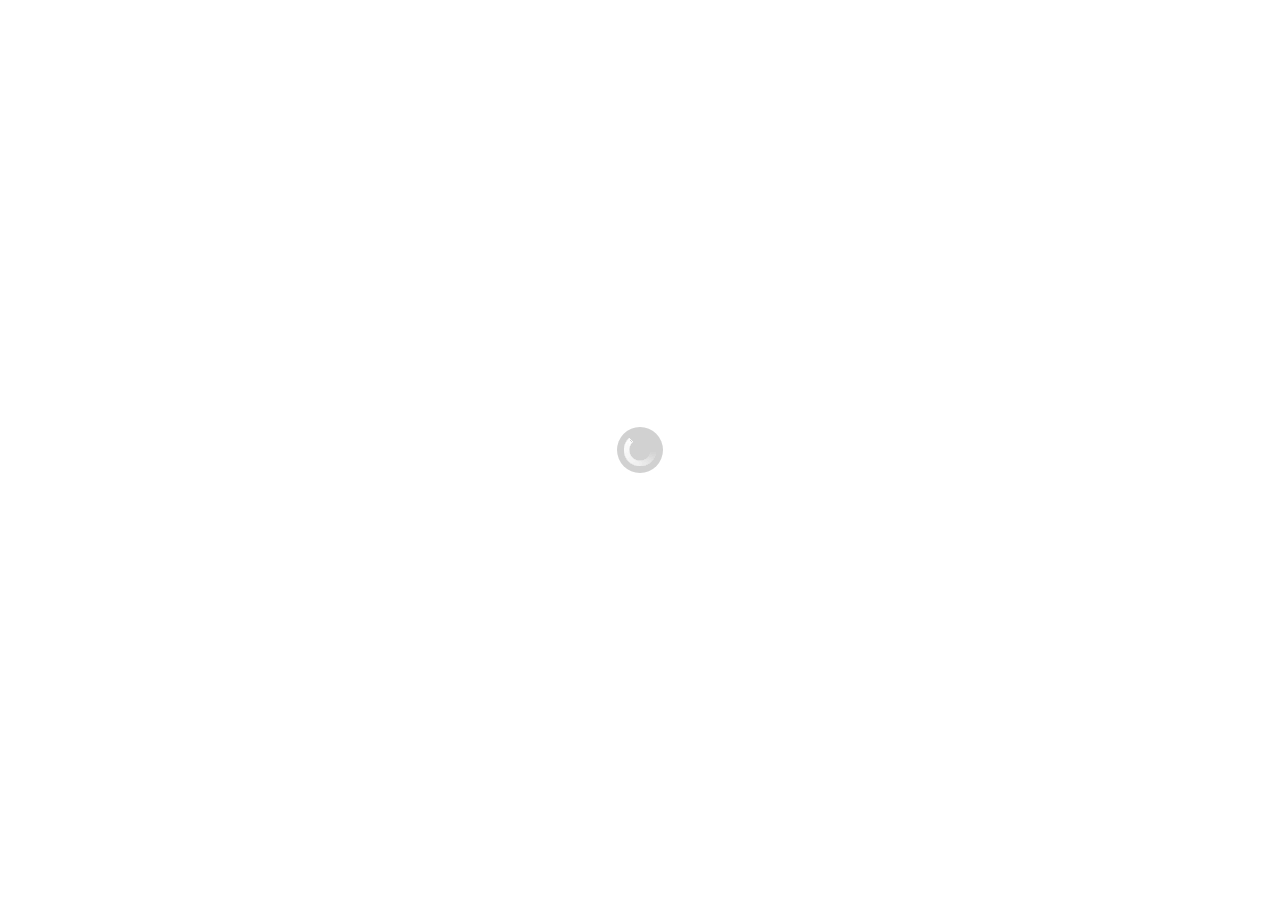
==== src/index.html @ 45563189 "DatabaseUpdateV1.0" ====
<!DOCTYPE html>
<html>
<head>
<meta charset="utf-8" />
<meta name="viewport"
	content="width=device-width, initial-scale=1.0, maximum-scale=1.0">
<meta name="description"
	content="A single-page template generated by Tizen Web IDE" />

<title>Tizen Web IDE - Tizen - jQuery Mobile - Single-Page</title>

<link rel="stylesheet" href="../css/jquery.mobile-1.3.2.css" />
<link rel="stylesheet" href="../css/style.css" />
<script type="text/javascript" src="../js/jquery-1.9.1.js"></script>
<script type="text/javascript" src="../js/jquery.mobile-1.3.2.js"></script>
<script type="text/javascript" src="../js/main.js"></script>
<script type="text/javascript" src="../js/apiweather.js"></script>
<script type="text/javascript" src="../js/database.js"></script>

<script type="text/javascript">

function onClick2(){
	putWeatherCity(5648, 'Maoscow', '{name: LONGER}',onSuccessInsert,onErrorInsert);
}

function onClick() {
	var data="Str";
	putWeatherCity(5648, 'Kazan', '{name: Kazan}',onSuccessInsert,onErrorInsert);
}

function onClickGet(){
	getWeatherFromDatabaseByCityId(5648,onSuccessCallback, onErrorCallback);
}

function onClickUpdate(){
	updateWeatherByCityId(5648,"{UPDATE}", onSuccessUpdate, onErrorUpdate)
}

var onSuccessUpdate = function(){
	alert("Update Success");
}

var onErrorUpdate = function(){
	alert("Update Error");
}

var onSuccessCallback = function (results) {
	var weatherArray=[];
	var i, weatherNumber = results.rows.length;
	for (i = 0; i < weatherNumber; i++) {
		var  weather= results.rows.item(i);
		weatherArray.push(weather);
	}
	weatherArray.forEach(function(item,i,array){
			console.log(item.city_id+" "+item.city_name+" "+item.city_weather);
		});
	alert("Success Get");
}

var onErrorCallback = function() {
	alert("Error Get");
}
function onSuccessInsert(data){
	alert("Success Insert");
}
function onErrorInsert(data){
	alert("Error Insert");
}

</script>

</head>

<body>
	<!-- <div id = "main" class = "page">
		<div class = "contents">
			<input type = "text" class = "input-text" id ="city_name">
			<input type="button" value="Search" id="btn_search">
			<span id="current_temp" class = "text"></span><br>
            <span id="city_name_result" class = "text"></span><br>
            <img src="" id="weather_image">
		</div>
	</div> -->
	
	<button onclick="onClick()">Put</button>
	<button onclick="onClick2()">Put2</button>
	<button onclick="onClickGet()">Get</button>
	<button onclick="onClickUpdate()">Update</button>
	
</body>
</html>
---- css/style.css ----
html,
body{
	padding:10;
}
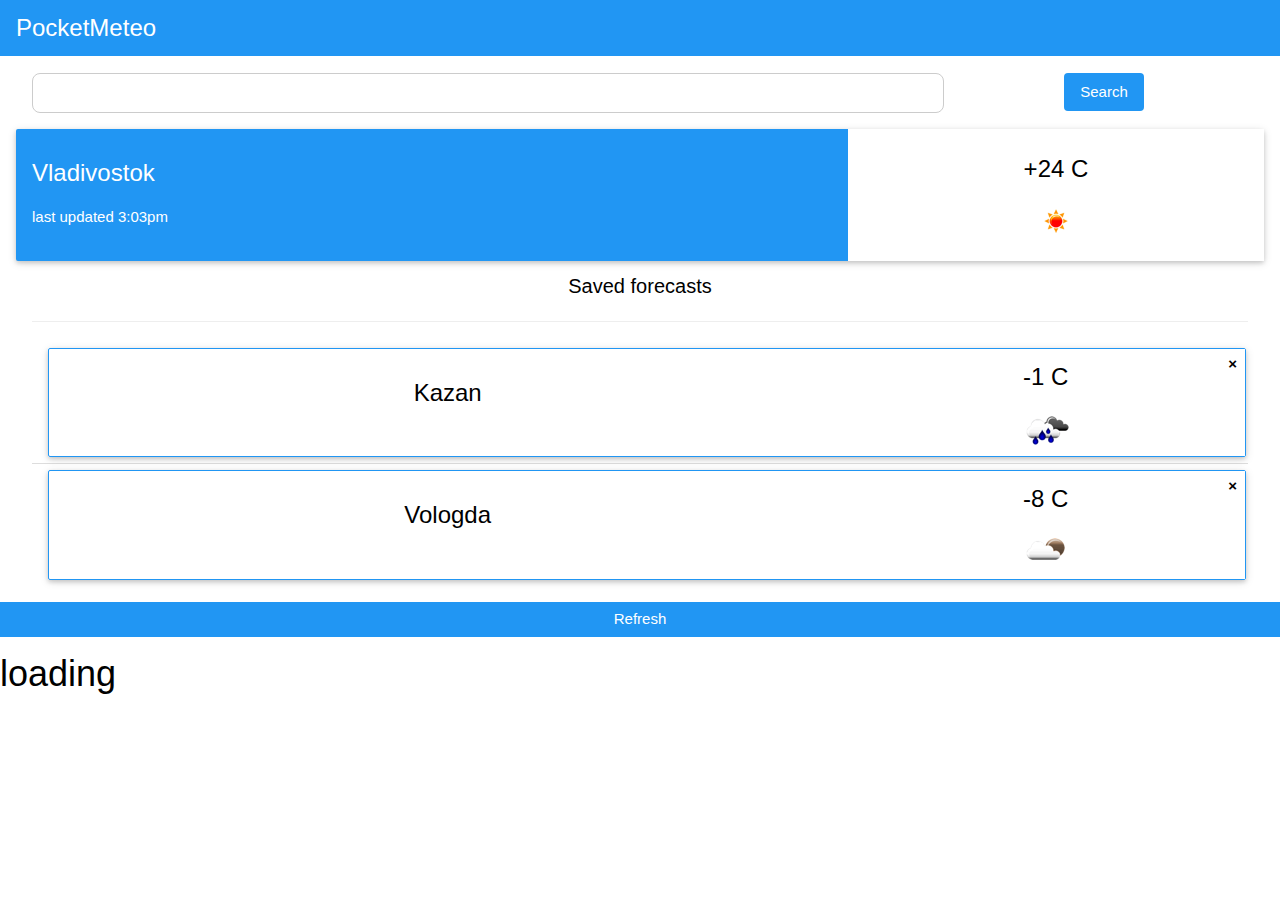
==== commit b8f83a37: "design basics" ====
--- a/src/index.html
+++ b/src/index.html
@@ -7,85 +7,74 @@
 <meta name="description"
 	content="A single-page template generated by Tizen Web IDE" />
 
-<title>Tizen Web IDE - Tizen - jQuery Mobile - Single-Page</title>
+<title>PocketMeteo</title>
 
-<link rel="stylesheet" href="../css/jquery.mobile-1.3.2.css" />
-<link rel="stylesheet" href="../css/style.css" />
+<link href = "../css/style.css" rel = "stylesheet">
+<link href = "../css/w3.css" rel = "stylesheet">
+<link href = "../css/w3-theme.css" rel = "stylesheet">
+
 <script type="text/javascript" src="../js/jquery-1.9.1.js"></script>
 <script type="text/javascript" src="../js/jquery.mobile-1.3.2.js"></script>
 <script type="text/javascript" src="../js/main.js"></script>
 <script type="text/javascript" src="../js/apiweather.js"></script>
-<script type="text/javascript" src="../js/database.js"></script>
-
-<script type="text/javascript">
-
-function onClick2(){
-	putWeatherCity(5648, 'Maoscow', '{name: LONGER}',onSuccessInsert,onErrorInsert);
-}
-
-function onClick() {
-	var data="Str";
-	putWeatherCity(5648, 'Kazan', '{name: Kazan}',onSuccessInsert,onErrorInsert);
-}
-
-function onClickGet(){
-	getWeatherFromDatabaseByCityId(5648,onSuccessCallback, onErrorCallback);
-}
-
-function onClickUpdate(){
-	updateWeatherByCityId(5648,"{UPDATE}", onSuccessUpdate, onErrorUpdate)
-}
-
-var onSuccessUpdate = function(){
-	alert("Update Success");
-}
-
-var onErrorUpdate = function(){
-	alert("Update Error");
-}
-
-var onSuccessCallback = function (results) {
-	var weatherArray=[];
-	var i, weatherNumber = results.rows.length;
-	for (i = 0; i < weatherNumber; i++) {
-		var  weather= results.rows.item(i);
-		weatherArray.push(weather);
-	}
-	weatherArray.forEach(function(item,i,array){
-			console.log(item.city_id+" "+item.city_name+" "+item.city_weather);
-		});
-	alert("Success Get");
-}
-
-var onErrorCallback = function() {
-	alert("Error Get");
-}
-function onSuccessInsert(data){
-	alert("Success Insert");
-}
-function onErrorInsert(data){
-	alert("Error Insert");
-}
-
-</script>
 
 </head>
 
 <body>
-	<!-- <div id = "main" class = "page">
-		<div class = "contents">
-			<input type = "text" class = "input-text" id ="city_name">
-			<input type="button" value="Search" id="btn_search">
-			<span id="current_temp" class = "text"></span><br>
-            <span id="city_name_result" class = "text"></span><br>
-            <img src="" id="weather_image">
+<header class="w3-container w3-blue">
+  <h3>PocketMeteo</h3>
+</header>
+<div id="main" class = "w3-container">
+	<div id="input-container" class="w3-container w3-row w3-center w3-section">
+		<div class = "w3-col s9">
+			<input type="text" id="input-search" class ="w3-input w3-border w3-round-large w3-hover-border-blue">
 		</div>
-	</div> -->
+		<div class = "w3-col s3">
+			<a id = "button-search" class = "w3-button w3-round w3-blue w3-margin-left">Search</a>
+		</div>
+	</div>
+	<div id = "current-weather-container" class="w3-row w3-card-2 w3-blue w3-round-small">
+		<div class = " w3-panel w3-col s8">
+			<h3>Vladivostok</h3>
+			<p>last updated 3:03pm</p>
+		</div>
+		<div class = "w3-col s4 w3-white w3-padding-large" align = "center">
+			<h3>+24 C</h3>
+			<img src = "../css/images/01d.png">
+		</div>
+	</div>
 	
-	<button onclick="onClick()">Put</button>
-	<button onclick="onClick2()">Put2</button>
-	<button onclick="onClickGet()">Get</button>
-	<button onclick="onClickUpdate()">Update</button>
-	
+	<div id="listview-contaimer" class = "w3-container w3-center">
+		<h4>Saved forecasts</h4><hr>
+		<ul id = "weather-list" class = "w3-ul">
+			<li>
+				<div id = "li-container-1" class="w3-row w3-card-2 w3-round-small w3-border w3-border-blue">
+					<div class = " w3-panel w3-col s8">
+						<h3>Kazan</h3>
+					</div>
+					<div class = "w3-col s4 w3-white w3-display-container" align = "center">
+						<span class="w3-closebtn w3-medium w3-display-topright w3-padding-small">&times;</span>
+						<h3>-1 C</h3>
+						<img src = "../css/images/09d.png">
+					</div>
+				</div>
+			</li>
+			<li>
+				<div id = "li-container-2" class="w3-row w3-card-2 w3-round-small w3-border w3-border-blue">
+					<div class = " w3-panel w3-col s8">
+						<h3>Vologda</h3>
+					</div>
+					<div class = "w3-col s4 w3-white w3-display-container" align = "center">
+						<span class="w3-closebtn w3-medium w3-display-topright w3-padding-small">&times;</span>
+						<h3>-8 C</h3>
+						<img src = "../css/images/02n.png">
+					</div>
+				</div>
+		
+			</li>
+		</ul>
+	</div>
+</div>	
+<a id="refresh-btn" class = "w3-btn w3-block w3-blue w3-margin-top">Refresh</a>
 </body>
 </html>--- a/css/style.css
+++ b/css/style.css
@@ -1,4 +1,8 @@
 html,
 body{
 	padding:10;
+}
+.my-clouse-button{
+	margin-right: 4px;
+	margin-bottom: 20px;
 }--- a/css/w3-theme.css
+++ b/css/w3-theme.css
@@ -0,0 +1,22 @@
+.w3-theme-l5 {color:#000 !important; background-color:#f2f9fe !important}
+.w3-theme-l4 {color:#000 !important; background-color:#d2eafd !important}
+.w3-theme-l3 {color:#000 !important; background-color:#a6d4fa !important}
+.w3-theme-l2 {color:#000 !important; background-color:#79bff8 !important}
+.w3-theme-l1 {color:#fff !important; background-color:#4daaf6 !important}
+.w3-theme-d1 {color:#fff !important; background-color:#0c87eb !important}
+.w3-theme-d2 {color:#fff !important; background-color:#0b78d1 !important}
+.w3-theme-d3 {color:#fff !important; background-color:#0a69b7 !important}
+.w3-theme-d4 {color:#fff !important; background-color:#085a9d !important}
+.w3-theme-d5 {color:#fff !important; background-color:#074b83 !important}
+
+.w3-theme-light {color:#000 !important; background-color:#f2f9fe !important}
+.w3-theme-dark {color:#fff !important; background-color:#074b83 !important}
+.w3-theme-action {color:#fff !important; background-color:#074b83 !important}
+
+.w3-theme {color:#fff !important; background-color:#2196f3 !important}
+.w3-text-theme {color:#2196f3 !important}
+.w3-border-theme {border-color:#2196f3 !important}
+
+.w3-hover-theme:hover {color:#fff !important; background-color:#2196f3 !important}
+.w3-hover-text-theme:hover {color:#2196f3 !important}
+.w3-hover-border-theme:hover {border-color:#2196f3 !important}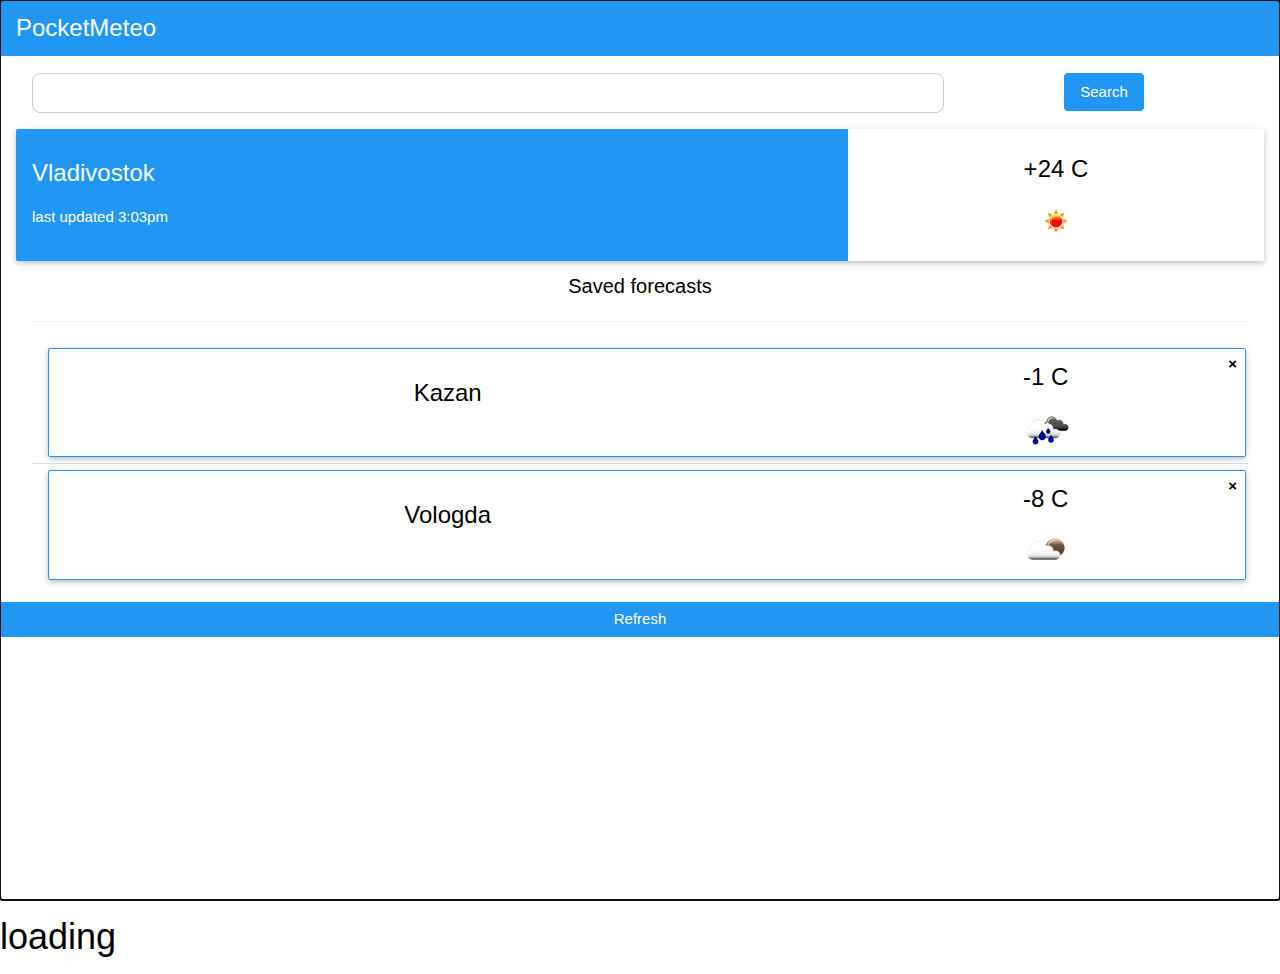
==== commit ed5041c6: "MergeDesign" ====
--- a/src/index.html
+++ b/src/index.html
@@ -21,6 +21,7 @@
 </head>
 
 <body>
+
 <header class="w3-container w3-blue">
   <h3>PocketMeteo</h3>
 </header>
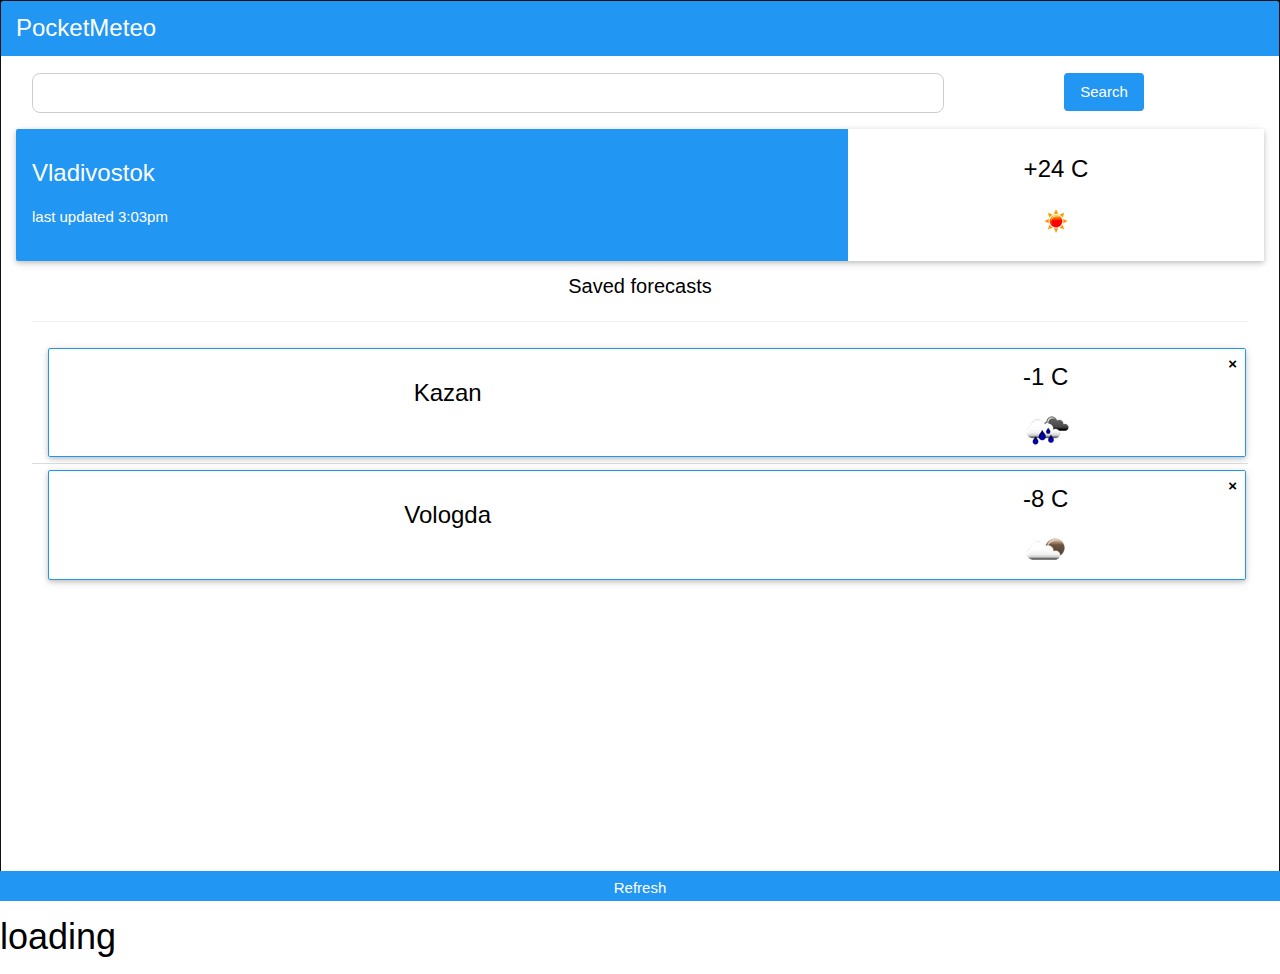
==== commit 8643afd3: "second page" ====
--- a/src/index.html
+++ b/src/index.html
@@ -21,7 +21,6 @@
 </head>
 
 <body>
-
 <header class="w3-container w3-blue">
   <h3>PocketMeteo</h3>
 </header>
@@ -49,7 +48,7 @@
 		<h4>Saved forecasts</h4><hr>
 		<ul id = "weather-list" class = "w3-ul">
 			<li>
-				<div id = "li-container-1" class="w3-row w3-card-2 w3-round-small w3-border w3-border-blue">
+				<div id = "li-container-1" class="w3-row w3-card-2 w3-round-small w3-border w3-border-blue" onClick = "onLiClick()">
 					<div class = " w3-panel w3-col s8">
 						<h3>Kazan</h3>
 					</div>
@@ -60,6 +59,7 @@
 					</div>
 				</div>
 			</li>
+			
 			<li>
 				<div id = "li-container-2" class="w3-row w3-card-2 w3-round-small w3-border w3-border-blue">
 					<div class = " w3-panel w3-col s8">
@@ -76,6 +76,6 @@
 		</ul>
 	</div>
 </div>	
-<a id="refresh-btn" class = "w3-btn w3-block w3-blue w3-margin-top">Refresh</a>
+<a id="refresh-btn" class = "w3-btn w3-block w3-blue w3-margin-top my-footer">Refresh</a>
 </body>
 </html>--- a/css/style.css
+++ b/css/style.css
@@ -5,4 +5,16 @@
 .my-clouse-button{
 	margin-right: 4px;
 	margin-bottom: 20px;
+}
+.my-link{
+	display:block;
+	height:100%;
+}
+.my-footer {
+background:#ccc;
+bottom:0px;
+left:0px;
+position:fixed;
+height:30px;
+  width:100%;
 }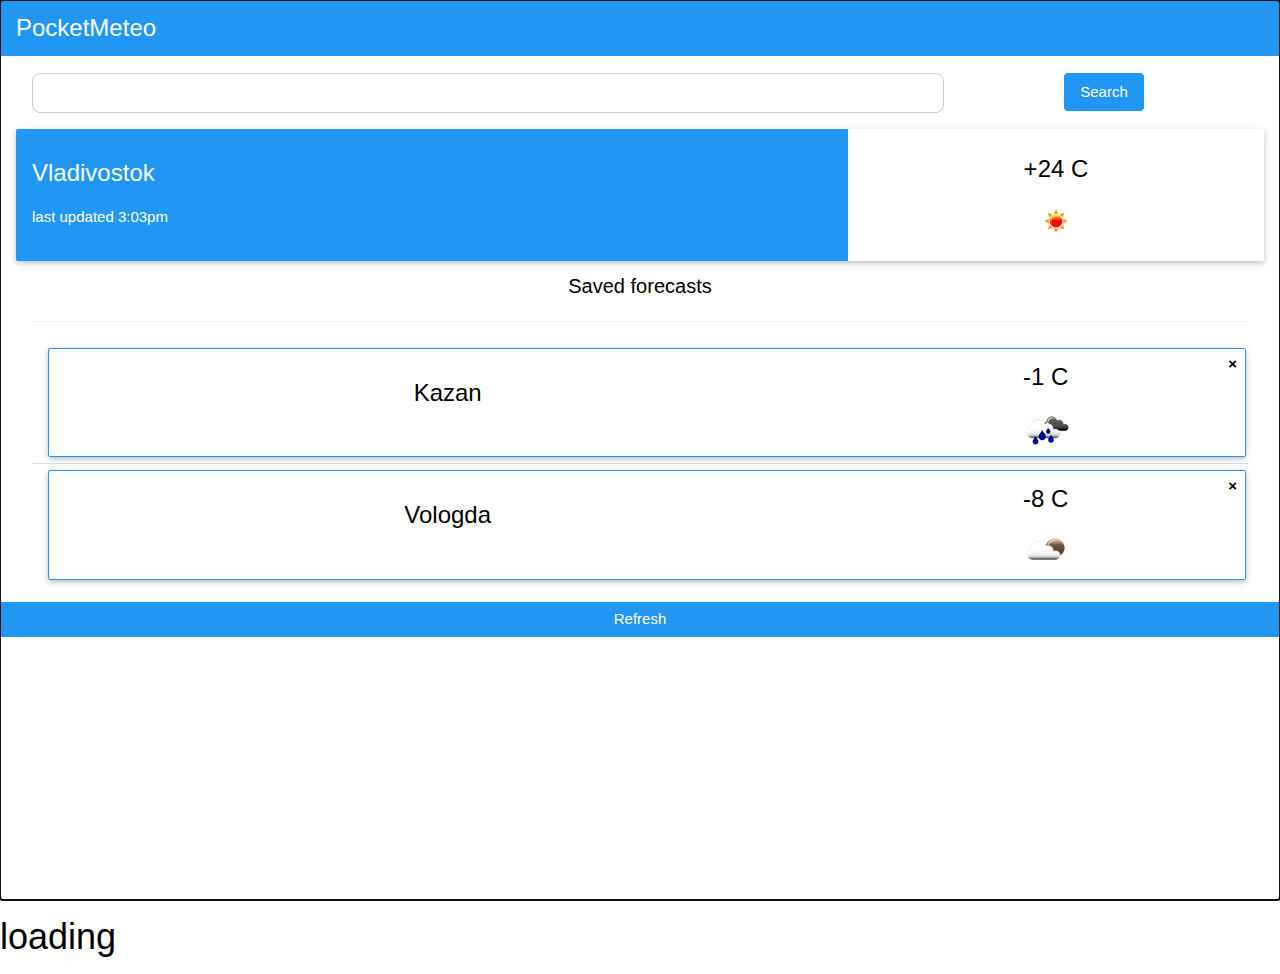
==== commit f81bc813: "small fix" ====
--- a/src/index.html
+++ b/src/index.html
@@ -76,6 +76,6 @@
 		</ul>
 	</div>
 </div>	
-<a id="refresh-btn" class = "w3-btn w3-block w3-blue w3-margin-top my-footer">Refresh</a>
+<a id="refresh-btn" class = "w3-btn w3-block w3-blue w3-margin-top">Refresh</a>
 </body>
 </html>--- a/css/style.css
+++ b/css/style.css
@@ -10,11 +10,3 @@
 	display:block;
 	height:100%;
 }
-.my-footer {
-background:#ccc;
-bottom:0px;
-left:0px;
-position:fixed;
-height:30px;
-  width:100%;
-}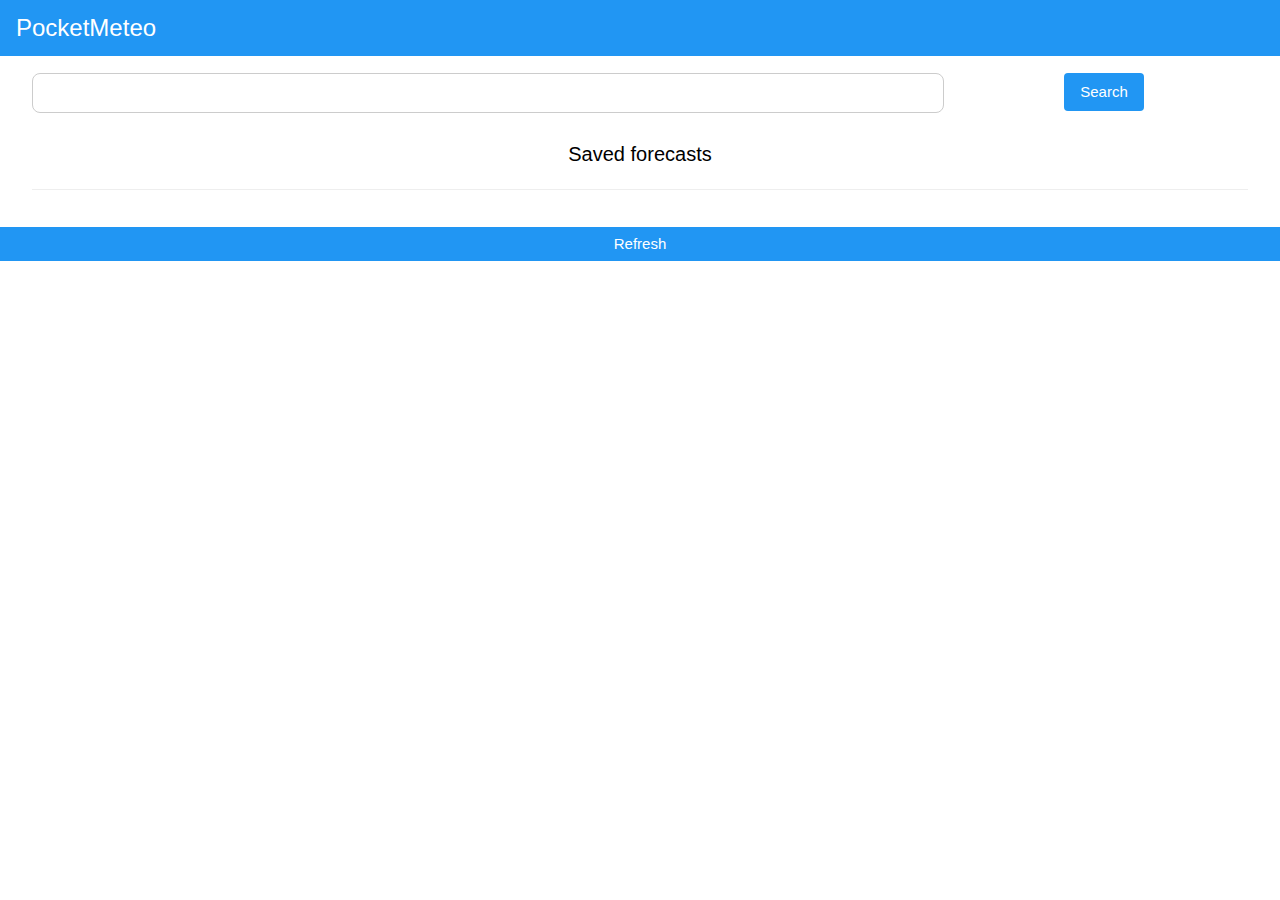
==== commit d2a39d98: "add user interface" ====
--- a/src/index.html
+++ b/src/index.html
@@ -17,65 +17,33 @@
 <script type="text/javascript" src="../js/jquery.mobile-1.3.2.js"></script>
 <script type="text/javascript" src="../js/main.js"></script>
 <script type="text/javascript" src="../js/apiweather.js"></script>
+<script type="text/javascript" src="../js/database.js"></script>
 
 </head>
 
 <body>
+
 <header class="w3-container w3-blue">
   <h3>PocketMeteo</h3>
 </header>
 <div id="main" class = "w3-container">
 	<div id="input-container" class="w3-container w3-row w3-center w3-section">
 		<div class = "w3-col s9">
-			<input type="text" id="input-search" class ="w3-input w3-border w3-round-large w3-hover-border-blue">
+			<input type="text" id="input_search" class ="w3-input w3-border w3-round-large w3-hover-border-blue">
 		</div>
 		<div class = "w3-col s3">
-			<a id = "button-search" class = "w3-button w3-round w3-blue w3-margin-left">Search</a>
+			<a id = "btn_search" class = "w3-button w3-round w3-blue w3-margin-left">Search</a>
 		</div>
 	</div>
 	<div id = "current-weather-container" class="w3-row w3-card-2 w3-blue w3-round-small">
-		<div class = " w3-panel w3-col s8">
-			<h3>Vladivostok</h3>
-			<p>last updated 3:03pm</p>
-		</div>
-		<div class = "w3-col s4 w3-white w3-padding-large" align = "center">
-			<h3>+24 C</h3>
-			<img src = "../css/images/01d.png">
-		</div>
 	</div>
 	
 	<div id="listview-contaimer" class = "w3-container w3-center">
 		<h4>Saved forecasts</h4><hr>
 		<ul id = "weather-list" class = "w3-ul">
-			<li>
-				<div id = "li-container-1" class="w3-row w3-card-2 w3-round-small w3-border w3-border-blue" onClick = "onLiClick()">
-					<div class = " w3-panel w3-col s8">
-						<h3>Kazan</h3>
-					</div>
-					<div class = "w3-col s4 w3-white w3-display-container" align = "center">
-						<span class="w3-closebtn w3-medium w3-display-topright w3-padding-small">&times;</span>
-						<h3>-1 C</h3>
-						<img src = "../css/images/09d.png">
-					</div>
-				</div>
-			</li>
-			
-			<li>
-				<div id = "li-container-2" class="w3-row w3-card-2 w3-round-small w3-border w3-border-blue">
-					<div class = " w3-panel w3-col s8">
-						<h3>Vologda</h3>
-					</div>
-					<div class = "w3-col s4 w3-white w3-display-container" align = "center">
-						<span class="w3-closebtn w3-medium w3-display-topright w3-padding-small">&times;</span>
-						<h3>-8 C</h3>
-						<img src = "../css/images/02n.png">
-					</div>
-				</div>
-		
-			</li>
 		</ul>
 	</div>
 </div>	
-<a id="refresh-btn" class = "w3-btn w3-block w3-blue w3-margin-top">Refresh</a>
+<a id="refresh_btn" class = "w3-btn w3-block w3-blue w3-margin-top">Refresh</a>
 </body>
 </html>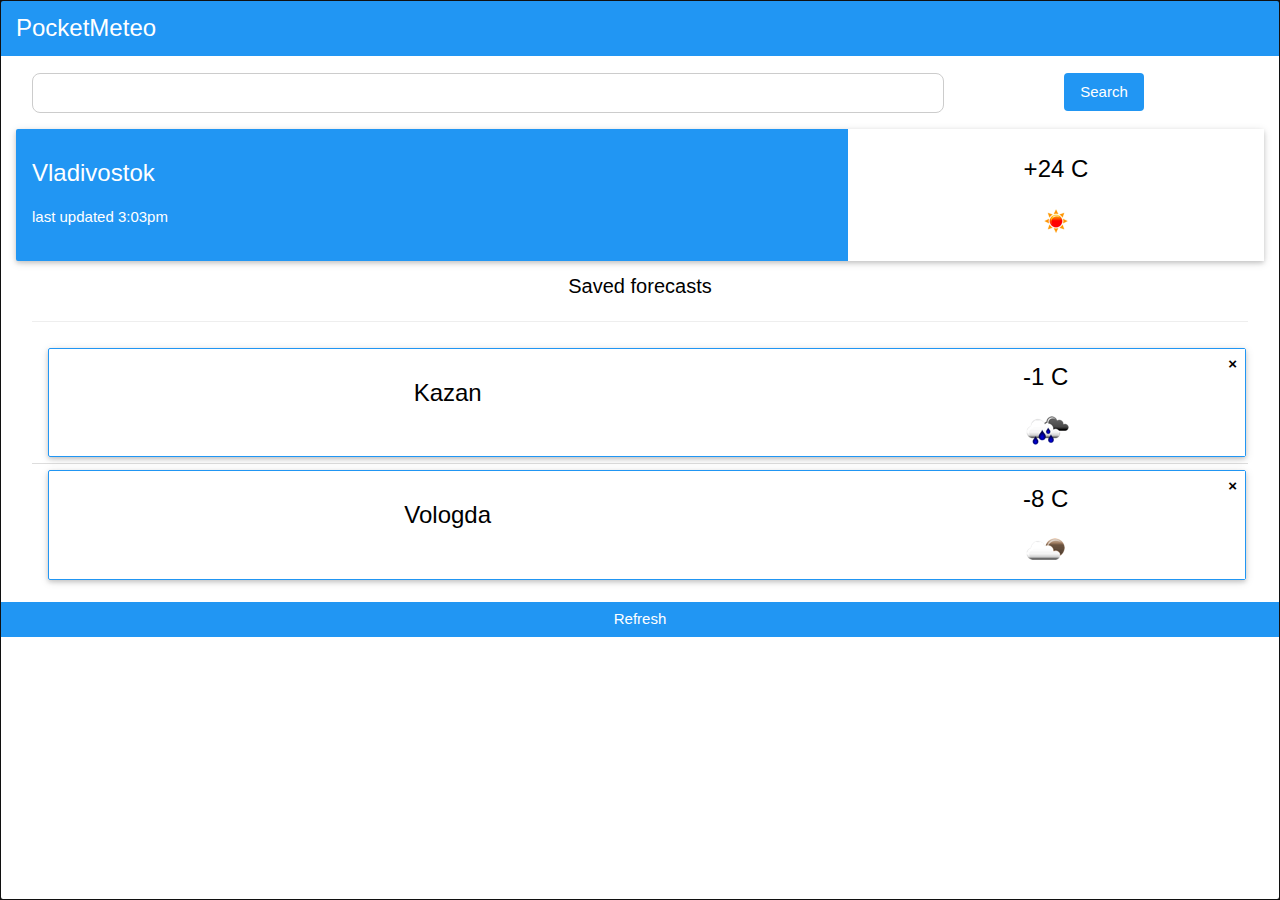
==== commit e87f9d37: "MergeDesignV2" ====
--- a/src/index.html
+++ b/src/index.html
@@ -17,7 +17,6 @@
 <script type="text/javascript" src="../js/jquery.mobile-1.3.2.js"></script>
 <script type="text/javascript" src="../js/main.js"></script>
 <script type="text/javascript" src="../js/apiweather.js"></script>
-<script type="text/javascript" src="../js/database.js"></script>
 
 </head>
 
@@ -29,21 +28,55 @@
 <div id="main" class = "w3-container">
 	<div id="input-container" class="w3-container w3-row w3-center w3-section">
 		<div class = "w3-col s9">
-			<input type="text" id="input_search" class ="w3-input w3-border w3-round-large w3-hover-border-blue">
+			<input type="text" id="input-search" class ="w3-input w3-border w3-round-large w3-hover-border-blue">
 		</div>
 		<div class = "w3-col s3">
-			<a id = "btn_search" class = "w3-button w3-round w3-blue w3-margin-left">Search</a>
+			<a id = "button-search" class = "w3-button w3-round w3-blue w3-margin-left">Search</a>
 		</div>
 	</div>
 	<div id = "current-weather-container" class="w3-row w3-card-2 w3-blue w3-round-small">
+		<div class = " w3-panel w3-col s8">
+			<h3>Vladivostok</h3>
+			<p>last updated 3:03pm</p>
+		</div>
+		<div class = "w3-col s4 w3-white w3-padding-large" align = "center">
+			<h3>+24 C</h3>
+			<img src = "../css/images/01d.png">
+		</div>
 	</div>
 	
 	<div id="listview-contaimer" class = "w3-container w3-center">
 		<h4>Saved forecasts</h4><hr>
 		<ul id = "weather-list" class = "w3-ul">
+			<li>
+				<div id = "li-container-1" class="w3-row w3-card-2 w3-round-small w3-border w3-border-blue" onClick = "onLiClick()">
+					<div class = " w3-panel w3-col s8">
+						<h3>Kazan</h3>
+					</div>
+					<div class = "w3-col s4 w3-white w3-display-container" align = "center">
+						<span class="w3-closebtn w3-medium w3-display-topright w3-padding-small">&times;</span>
+						<h3>-1 C</h3>
+						<img src = "../css/images/09d.png">
+					</div>
+				</div>
+			</li>
+			
+			<li>
+				<div id = "li-container-2" class="w3-row w3-card-2 w3-round-small w3-border w3-border-blue">
+					<div class = " w3-panel w3-col s8">
+						<h3>Vologda</h3>
+					</div>
+					<div class = "w3-col s4 w3-white w3-display-container" align = "center">
+						<span class="w3-closebtn w3-medium w3-display-topright w3-padding-small">&times;</span>
+						<h3>-8 C</h3>
+						<img src = "../css/images/02n.png">
+					</div>
+				</div>
+		
+			</li>
 		</ul>
 	</div>
 </div>	
-<a id="refresh_btn" class = "w3-btn w3-block w3-blue w3-margin-top">Refresh</a>
+<a id="refresh-btn" class = "w3-btn w3-block w3-blue w3-margin-top">Refresh</a>
 </body>
 </html>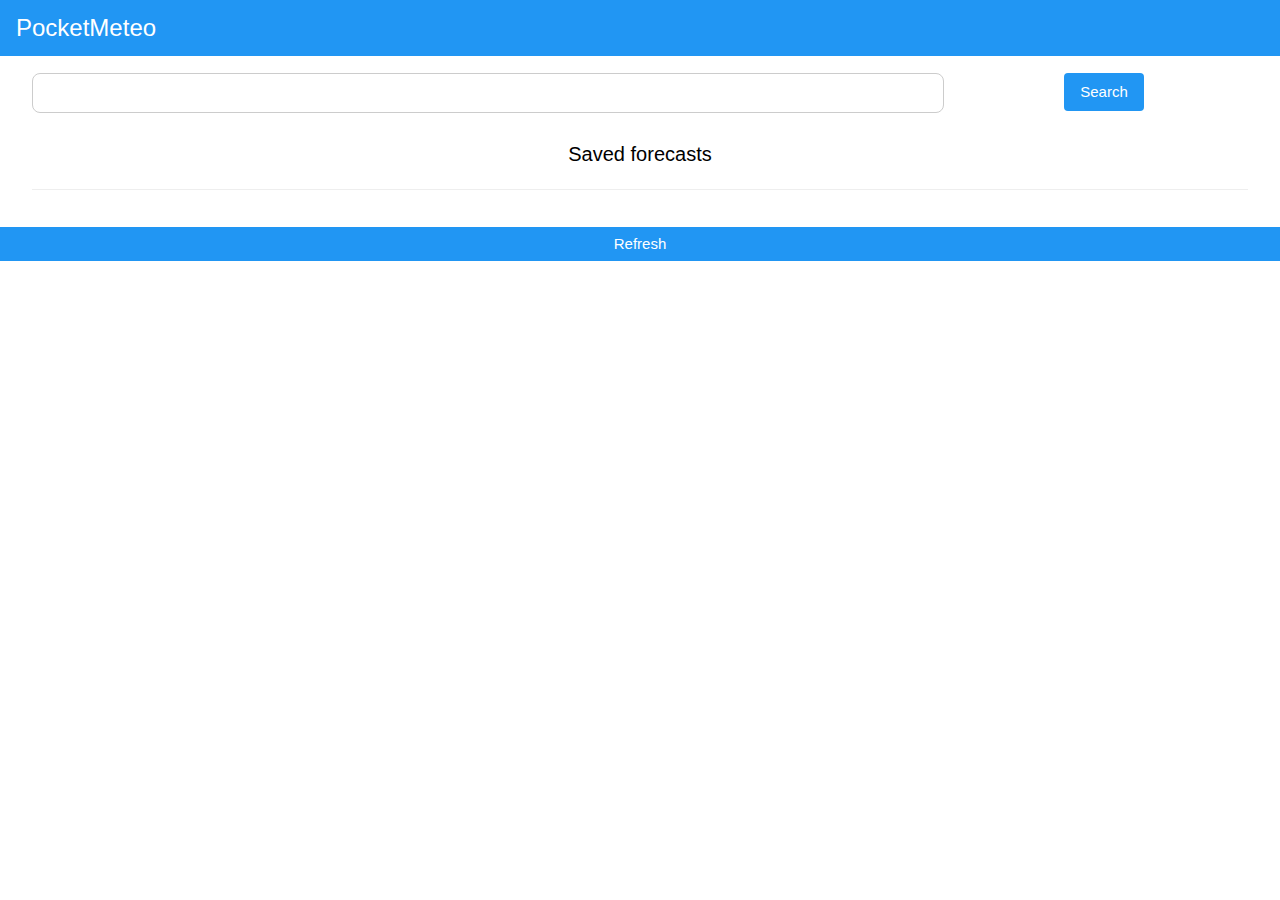
==== commit 66aa0862: "MergeUserInterface" ====
--- a/src/index.html
+++ b/src/index.html
@@ -9,74 +9,45 @@
 
 <title>PocketMeteo</title>
 
-<link href = "../css/style.css" rel = "stylesheet">
-<link href = "../css/w3.css" rel = "stylesheet">
-<link href = "../css/w3-theme.css" rel = "stylesheet">
+<link href="../css/style.css" rel="stylesheet">
+<link href="../css/w3.css" rel="stylesheet">
+<link href="../css/w3-theme.css" rel="stylesheet">
 
 <script type="text/javascript" src="../js/jquery-1.9.1.js"></script>
 <script type="text/javascript" src="../js/jquery.mobile-1.3.2.js"></script>
 <script type="text/javascript" src="../js/main.js"></script>
 <script type="text/javascript" src="../js/apiweather.js"></script>
+<script type="text/javascript" src="../js/database.js"></script>
 
 </head>
 
 <body>
 
-<header class="w3-container w3-blue">
-  <h3>PocketMeteo</h3>
-</header>
-<div id="main" class = "w3-container">
-	<div id="input-container" class="w3-container w3-row w3-center w3-section">
-		<div class = "w3-col s9">
-			<input type="text" id="input-search" class ="w3-input w3-border w3-round-large w3-hover-border-blue">
+	<header class="w3-container w3-blue">
+		<h3>PocketMeteo</h3>
+	</header>
+	<div id="main" class="w3-container">
+		<div id="input-container"
+			class="w3-container w3-row w3-center w3-section">
+			<div class="w3-col s9">
+				<input type="text" id="input_search"
+					class="w3-input w3-border w3-round-large w3-hover-border-blue">
+			</div>
+			<div class="w3-col s3">
+				<a id="btn_search" class="w3-button w3-round w3-blue w3-margin-left">Search</a>
+			</div>
 		</div>
-		<div class = "w3-col s3">
-			<a id = "button-search" class = "w3-button w3-round w3-blue w3-margin-left">Search</a>
+		<div id="current-weather-container"
+			class="w3-row w3-card-2 w3-blue w3-round-small"></div>
+
+		<div id="listview-contaimer" class="w3-container w3-center">
+			<h4>Saved forecasts</h4>
+			<hr>
+			<ul id="weather-list" class="w3-ul">
+
+			</ul>
 		</div>
 	</div>
-	<div id = "current-weather-container" class="w3-row w3-card-2 w3-blue w3-round-small">
-		<div class = " w3-panel w3-col s8">
-			<h3>Vladivostok</h3>
-			<p>last updated 3:03pm</p>
-		</div>
-		<div class = "w3-col s4 w3-white w3-padding-large" align = "center">
-			<h3>+24 C</h3>
-			<img src = "../css/images/01d.png">
-		</div>
-	</div>
-	
-	<div id="listview-contaimer" class = "w3-container w3-center">
-		<h4>Saved forecasts</h4><hr>
-		<ul id = "weather-list" class = "w3-ul">
-			<li>
-				<div id = "li-container-1" class="w3-row w3-card-2 w3-round-small w3-border w3-border-blue" onClick = "onLiClick()">
-					<div class = " w3-panel w3-col s8">
-						<h3>Kazan</h3>
-					</div>
-					<div class = "w3-col s4 w3-white w3-display-container" align = "center">
-						<span class="w3-closebtn w3-medium w3-display-topright w3-padding-small">&times;</span>
-						<h3>-1 C</h3>
-						<img src = "../css/images/09d.png">
-					</div>
-				</div>
-			</li>
-			
-			<li>
-				<div id = "li-container-2" class="w3-row w3-card-2 w3-round-small w3-border w3-border-blue">
-					<div class = " w3-panel w3-col s8">
-						<h3>Vologda</h3>
-					</div>
-					<div class = "w3-col s4 w3-white w3-display-container" align = "center">
-						<span class="w3-closebtn w3-medium w3-display-topright w3-padding-small">&times;</span>
-						<h3>-8 C</h3>
-						<img src = "../css/images/02n.png">
-					</div>
-				</div>
-		
-			</li>
-		</ul>
-	</div>
-</div>	
-<a id="refresh-btn" class = "w3-btn w3-block w3-blue w3-margin-top">Refresh</a>
+	<a id="refresh_btn" class="w3-btn w3-block w3-blue w3-margin-top">Refresh</a>
 </body>
 </html>